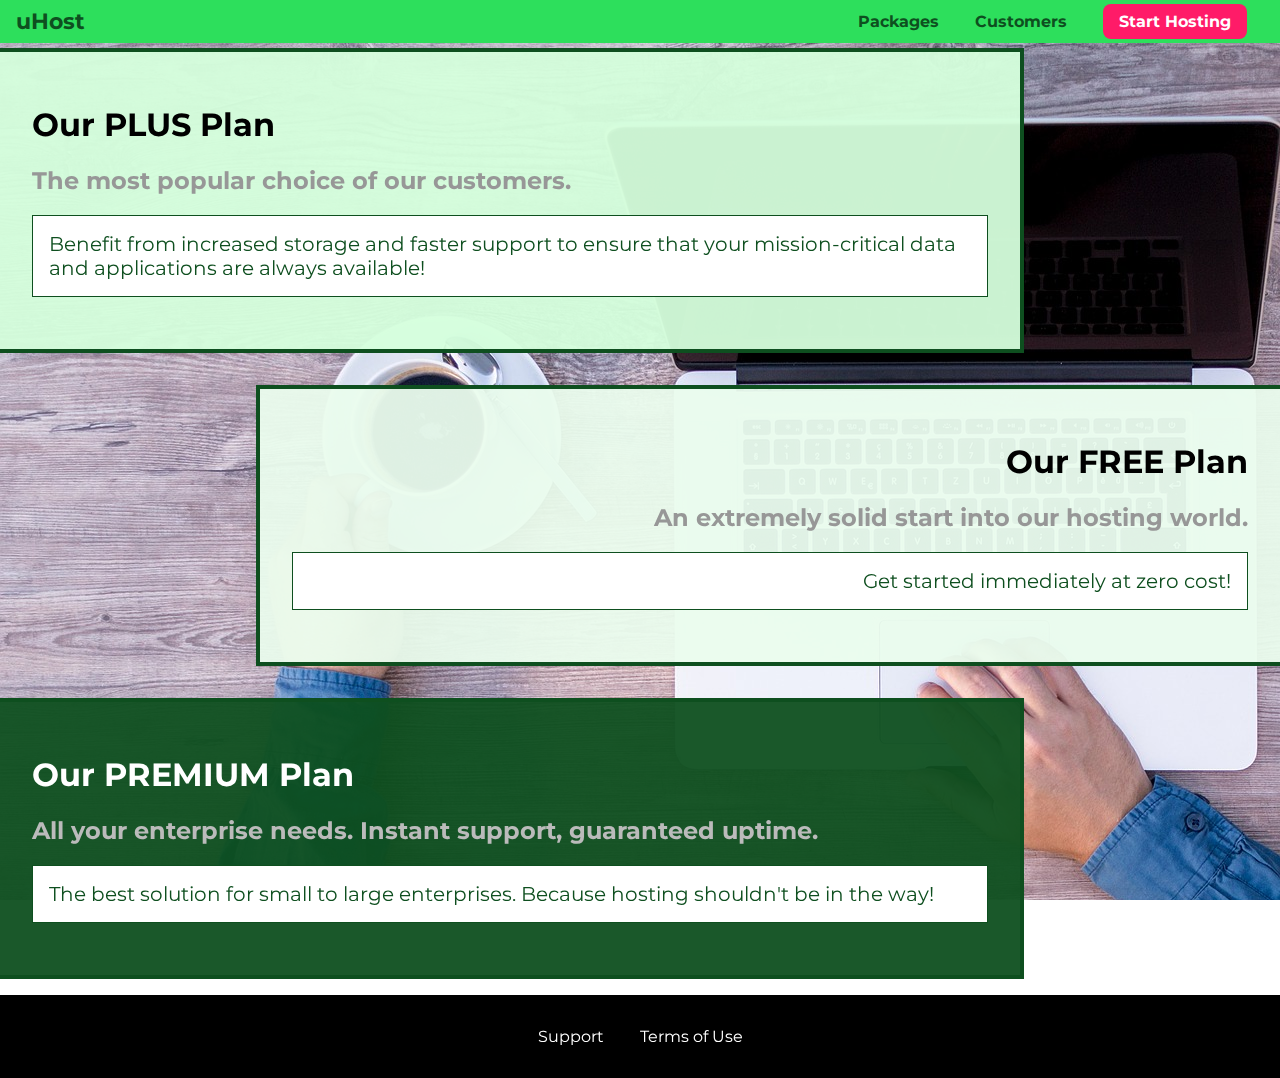
==== packages/index.html @ 6b6bafef "INitial commit" ====
<!DOCTYPE html>
<html lang="en">

<head>
    <meta charset="UTF-8">
    <meta http-equiv="X-UA-Compatible" content="ie=edge">
    <title>uHost</title>
    <link rel="shortcut icon" href="favicon.png">
    <link href="https://fonts.googleapis.com/css?family=Montserrat:400,700" rel="stylesheet">
    <link rel="stylesheet" href="../shared.css">
    <link rel="stylesheet" href="packages.css">
</head>

<body>
    <div class="background"></div>
    <header class="main-header">
        <div>
            <a href="../index.html" class="main-header__brand">
                uHost
            </a>
        </div>
        <nav class="main-nav">
            <ul class="main-nav__items">
                <li class="main-nav__item">
                    <a href="index.html">Packages</a>
                </li>
                <li class="main-nav__item">
                    <a href="../customers/index.html">Customers</a>
                </li>
                <li class="main-nav__item main-nav__item--cta">
                    <a href="../start-hosting/index.html">Start Hosting</a>
                </li>
            </ul>
        </nav>
    </header>
    <main>
        <section class="package" id="plus">
            <a href="#">
                <h1 class="package__title">Our PLUS Plan</h1>
                <h2 class="package__subtitle">The most popular choice of our customers.</h2>
                <p class="package__info">Benefit from increased storage and faster support to ensure that your mission-critical data and
                    applications
                    are always available!</p>
            </a>
        </section>
        <section class="package" id="free">
            <a href="#">
                <h1 class="package__title">Our FREE Plan</h1>
                <h2 class="package__subtitle">An extremely solid start into our hosting world.</h2>
                <p class="package__info">Get started immediately at zero cost!</p>
            </a>
        </section>
        <div class="clearfix"></div>
        <section class="package" id="premium">
            <a href="#">
                <h1 class="package__title">Our PREMIUM Plan</h1>
                <h2 class="package__subtitle">All your enterprise needs. Instant support, guaranteed uptime. </h2>
                <p class="package__info">The best solution for small to large enterprises. Because hosting shouldn't be in the way!</p>
            </a>
        </section>
    </main>
    <footer class="main-footer">
        <nav>
            <ul class="main-footer__links">
                <li class="main-footer__link">
                    <a href="#">Support</a>
                </li>
                <li class="main-footer__link">
                    <a href="#">Terms of Use</a>
                </li>
            </ul>
        </nav>
    </footer>
</body>

</html>
---- shared.css ----
* {
    box-sizing: border-box;
}

body {
    font-family: 'Montserrat', sans-serif;
    margin: 0;
}

.main-header {
    background-color: #2ddf5c;
    width: 100%;
    padding: 8px 16px;
    position: fixed;
}

.main-header > div {
    display: inline-block;
    vertical-align: middle;
}

.main-header__brand {
    color: #0e4f1f;
    text-decoration: none;
    font-weight: bold;
    font-size: 22px;
}

.main-nav {
    display: inline-block;
    text-align: right;
    width: calc(100% - 74px);
    vertical-align: middle;
}

.main-nav__items {
    margin: 0;
    padding: 0;
    list-style: none;
}

.main-nav__item {
    display: inline-block;
    margin: 0 16px;
}

/* .main-nav__item a::after {
    content: " (Link)";
    color: red;
} */

.main-nav__item a {
    text-decoration: none;
    color: #0e4f1f;
    font-weight: bold;
    padding: 3px 0;
}

.main-nav__item a:hover,
.main-nav__item a:active {
    color: white;
    border-bottom: 5px solid white;
}

.main-nav__item--cta a {
    color: white;
    background-color: #ff1b68;
    padding: 8px 16px;
    border-radius: 8px;
}

.main-nav__item--cta a:hover,
.main-nav__item a:active {
    background: white;
    color: #ff1b68;
    border: none;
}

.main-footer {
    background: black;
    /* color: white; ESTO NO VA A FUNCIONAR PORQUE HEREDA EL ESTILO DEL BROSER */
    padding: 32px;
    margin: 48;
}

.main-footer__links {
    list-style: none;
    margin: 0;
    padding: 0;
    text-align: center;
}

.main-footer__link {
    display: inline-block;
    margin: 0 16px;
}

.main-footer__link a {
    color: white;
    text-decoration: none;
}

.main-footer a:hover,
.main-footer a:active {
    color: #ccc;
}

.button {
    background: #0e4f1f;
    color: white;
    font: inherit;
    border: 1.5px solid #0e4f1f;
    padding: 8px;
    border-radius: 8px;
    font-weight: bold;
    cursor: pointer;
}

.button:hover,
.button:active {
    background: white;
    color: #0e4f1f;
}

.button:focus {
    outline: none;
}
---- packages/packages.css ----
main {
    padding-top: 32px;
}

.background {
    background: url('../images/plans-background.jpg');
    width: 100%;
    height: 100%;
    position: fixed;
    z-index: -1;
}

.package {
    width: 80%;
    margin: 16px 0;
    border: 4px solid #0e4f1f;
    border-left: none;
}

.package:hover,
.package:active {
    box-shadow: 2px 2px 4px rgba(0, 0, 0, 0.5);
    border-color: #ff5454;
}

.package a {
    text-decoration: none;
    color: inherit;
    display: block;
    padding: 32px;
}

.package__subtitle {
    color: #979797;
}

.package__info {
    padding: 16px;
    border: 1px solid #0e4f1f;
    font-size: 20px;
    color: #0e4f1f;
    background: white;
}

.clearfix {
    clear: both;
}

#plus {
    background: rgba(213, 255, 220, 0.95);
}

#free {
    background: rgba(234, 252, 237, 0.95);
    float: right;
    border-right: none;
    border-left: 4px solid #0e4f1f;
    text-align: right;
}

#free:hover,
#free:active {
    border-left-color: #ff5454;
}

#premium {
    background: rgba(14, 79, 31, 0.95);
}

#premium .package__title {
    color: white;
}

#premium .package__subtitle {
    color: #bbb;
}
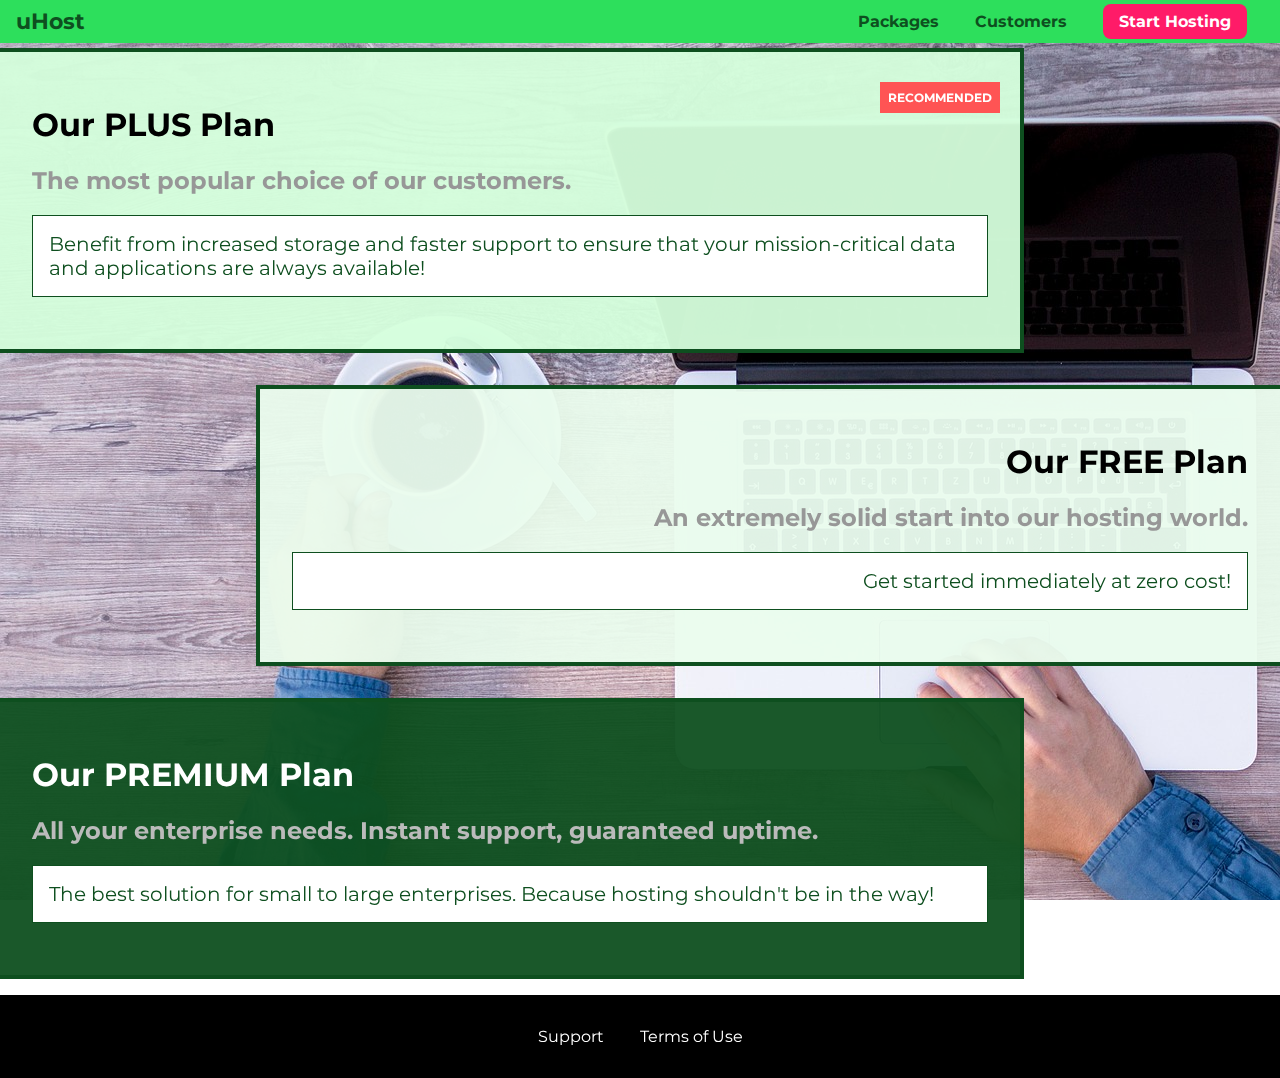
==== commit 98392077: "Positionning" ====
--- a/packages/index.html
+++ b/packages/index.html
@@ -37,6 +37,7 @@
         <section class="package" id="plus">
             <a href="#">
                 <h1 class="package__title">Our PLUS Plan</h1>
+                <h2 class="package__badget">RECOMMENDED</h2>
                 <h2 class="package__subtitle">The most popular choice of our customers.</h2>
                 <p class="package__info">Benefit from increased storage and faster support to ensure that your mission-critical data and
                     applications
--- a/shared.css
+++ b/shared.css
@@ -12,6 +12,9 @@
     width: 100%;
     padding: 8px 16px;
     position: fixed;
+    top: 0;
+    left: 0;
+    z-index: 1;
 }
 
 .main-header > div {
--- a/packages/packages.css
+++ b/packages/packages.css
@@ -15,6 +15,7 @@
     margin: 16px 0;
     border: 4px solid #0e4f1f;
     border-left: none;
+    position: relative;
 }
 
 .package:hover,
@@ -28,6 +29,17 @@
     color: inherit;
     display: block;
     padding: 32px;
+}
+
+.package__badget {
+    top: 10px;
+    right: 0;
+    margin: 20px;
+    position: absolute;
+    font-size: 12px;
+    color: white;
+    background: #ff5454;
+    padding: 8px;
 }
 
 .package__subtitle {
